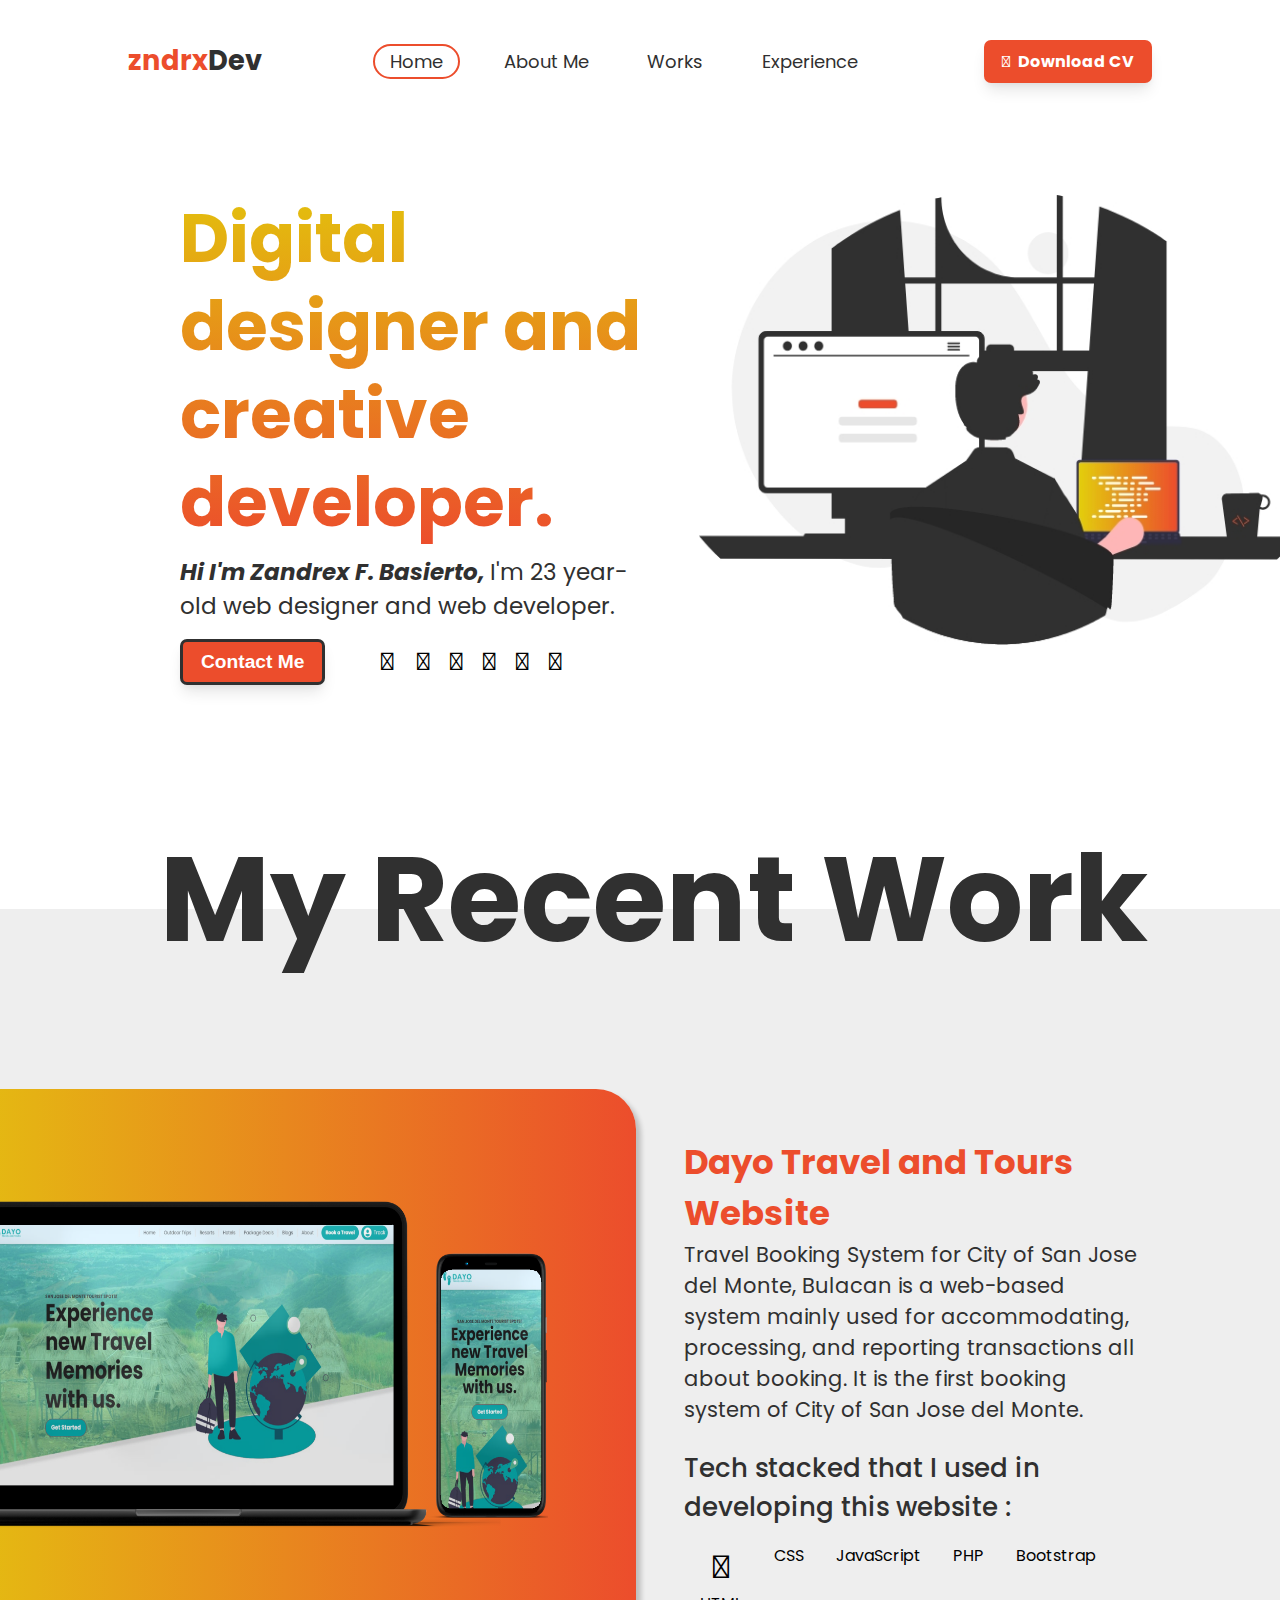
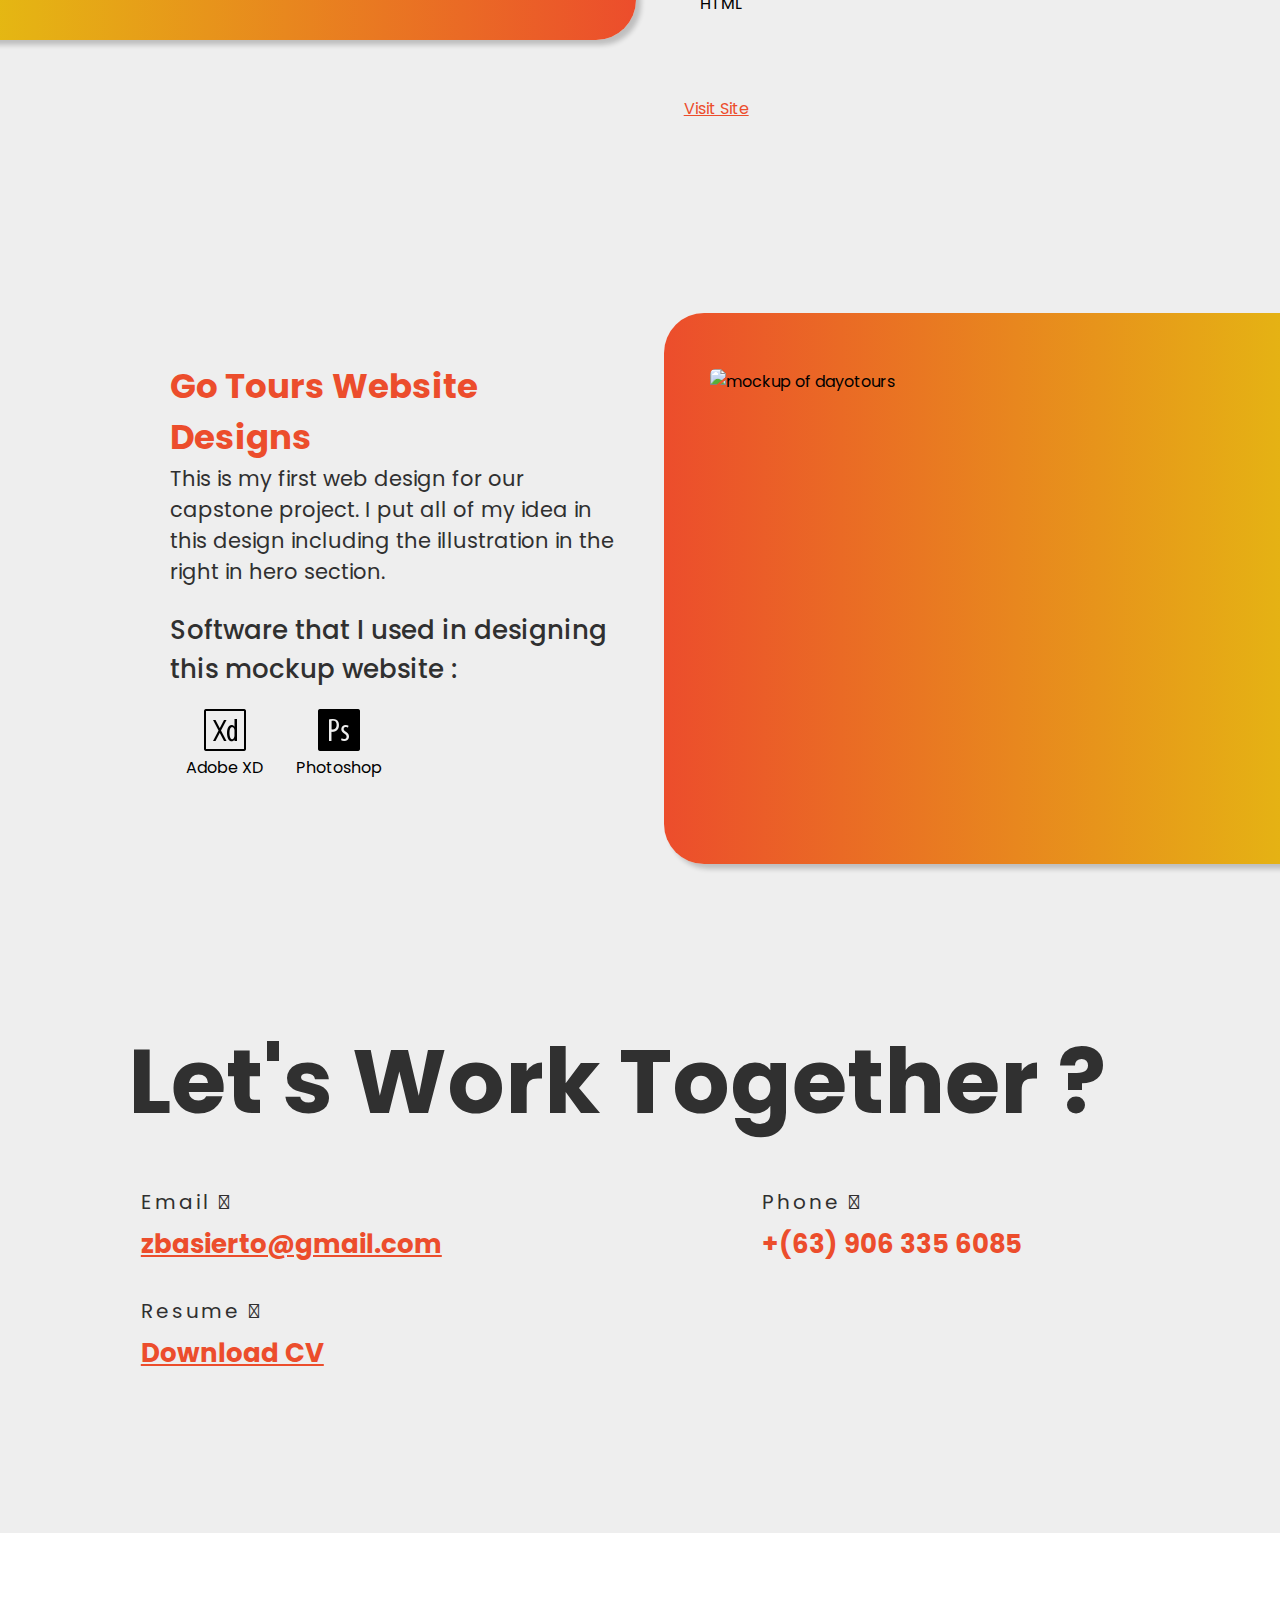
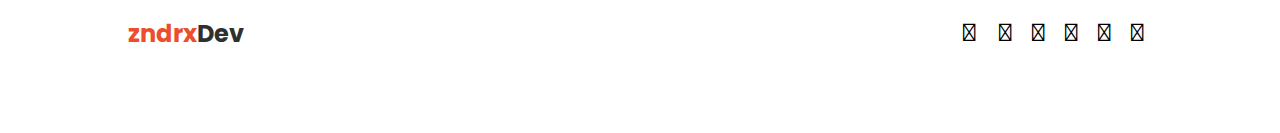
==== index.html @ 61e2c886 "Initial Commit" ====
<!DOCTYPE html>
<html lang="en">
<head>
    <meta charset="UTF-8">
    <meta http-equiv="X-UA-Compatible" content="IE=edge">
    <meta name="viewport" content="width= , initial-scale=1.0">
    <link rel="stylesheet" href="style.css">
    <title>zndrxDev</title>
<link href="https://fonts.googleapis.com/css2?family=Poppins:wght@400;500;700&family=Prompt:wght@400;700&display=swap"
    rel="stylesheet">
    <link rel="stylesheet" href="https://maxcdn.bootstrapcdn.com/font-awesome/4.7.0/css/font-awesome.min.css">
    <link rel="stylesheet" href="https://use.fontawesome.com/releases/v5.8.1/css/solid.css">
    <link rel="stylesheet" href="https://cdnjs.cloudflare.com/ajax/libs/font-awesome/6.1.1/css/all.min.css"
        integrity="sha512-KfkfwYDsLkIlwQp6LFnl8zNdLGxu9YAA1QvwINks4PhcElQSvqcyVLLD9aMhXd13uQjoXtEKNosOWaZqXgel0g=="
        crossorigin="anonymous" referrerpolicy="no-referrer" />
</head>
<body>
    <div class="main-container">
        <nav>
            <div class="logo-wrapper">
                <h1><a href="index.html"><span class="logo-first">zndrx</span><span class="logo-second">Dev</span></a></h1>
            </div>
            <ul>
                <li ><a href="#" class="nav-active">Home</a></li>
                <li><a href="about.html">About Me</a></li>
                <li><a href="works.html">Works</a></li>
                <li><a href="experience.html">Experience</a></li>
            </ul>
            <div class="download-cv-container">
                <a href="assets/ZandrexFBasiertoCV.pdf"><i class="fa-solid fa-download"></i>Download CV</a>
            </div>
        </nav>
        <div class="hero-section-container">
            <div class="hero-section">
                <div class="left-hero-section">
                    <!-- <h1>Making the web a Unique Experienc.</h1> -->
                    <h1>Digital designer and creative developer.</h1> 
                    <p><span>Hi I'm Zandrex F. Basierto, </span>I'm 23 year-old web designer and web developer.</p>
                    <div class="button-icon-wrapper">
                        <div class="contact-button-wrapper">
                            <button><a href="#contact-me">Contact Me</a></button>
                        </div>
                        <div class="socmed-icons">
                            <i class="fa-solid fa-at" onclick="window.location.href='mailto:zbasierto@gmail.com'"> </i>
                            <i class="fa-brands fa-facebook" onClick="window.open('https://www.facebook.com/zandrex.basierto.5/');"></i>
                            <i class="fa-brands fa-twitter" onClick="window.open('https://twitter.com/Dayo_721?t=IEvK2CUSqBqWvrPjZ1sebg&s=09');"></i>
                            <i class="fa-brands fa-instagram" onClick="window.open('https://www.instagram.com/zandrexbasierto/');"></i>
                            <i class="fa-brands fa-github" onClick="window.open('https://github.com/Zandrex03');"></i>
                            <i class="fa-brands fa-linkedin" onClick="window.open('https://www.linkedin.com/in/zandrex-basierto-35a527237/');"></i>
                        </div>
                    </div>
                </div>
                <div class="right-hero-section">
                     <img src="assets/herosectionSvg.jpg" alt="Guy with computer">
                </div>
            </div>
        </div>
        <div class="recent-work-container">
            <h1 class="recent-work-title">My Recent Work</h1>
            <div class="recent-work-wrapper">
                <div class="recent-work-one-wrapper">
                    <div class="recent-work-image-wrapper">
                        <img src="assets/dayomockup2.png" alt="mockup of dayotours">
                    </div>
                    <div class="recent-work-details-wrapper">
                        <h1>Dayo Travel and Tours Website</h1>
                        <p class="website-desc">Travel Booking System for City of San Jose del Monte, Bulacan is a web-based system mainly used for accommodating,
                        processing, and reporting transactions all about booking. It is the first booking system of City of San Jose del Monte.</p>
                        <div class="tech-stacked-wrapper">
                            <p class="tech-stacked-title">Tech stacked that I used in developing this website :</p>
                            <div class="tech-stacked">
                                <div class="tech-specific">
                                    <i class="fa-brands fa-html5"></i>
                                    <p>HTML</p>
                                </div>
                                <div class="tech-specific">
                                    <i class="fa-brands fa-css3-alt"></i>
                                    <p>CSS</p>
                                </div>
                                <div class="tech-specific">
                                    <i class="fa-brands fa-js-square"></i>
                                    <p>JavaScript</p>
                                </div>
                                <div class="tech-specific">
                                    <i class="fa-brands fa-php"></i>
                                    <p>PHP</p>
                                </div>
                                <div class="tech-specific">
                                    <i class="fa-brands fa-bootstrap"></i>
                                    <p>Bootstrap</p>
                                </div>
                            </div>
                        </div>
                        <div class="recent-work-link">
                            <a href="http://dayotravelandtours.online/landingPage/index.php" target="_blank">Visit Site <i class="fa-solid fa-arrow-up-right-from-square"></i></a>
                        </div>
                    </div>
                </div>
                <div class="recent-work-two-wrapper">
                    <div class="recent-work-details-wrapper2">
                        <h1>Go Tours Website Designs</h1>
                        <p class="website-desc">This is my first web design for our capstone project. I put all of my idea in this design including the illustration in the right in hero section.</p>
                        <div class="tech-stacked-wrapper">
                            <p class="tech-stacked-title">Software that I used in designing this mockup website :</p>
                            <div class="tech-stacked">
                                <div class="tech-specific">
                                    <img src="assets/icons8-adobe-xd-50.png" alt="">
                                    <p>Adobe XD</p>
                                </div>
                                <div class="tech-specific">
                                    <img src="assets/icons8-adobe-photoshop-50.png" alt="">
                                    <p>Photoshop</p>
                                </div>
                            </div>
                        </div>
                    </div>
                    <div class="recent-work-image-wrapper2">
                        <div class="recent-image-wrapper">
                            <div class="img-container">
                                <img src="assets/landingPage.png" alt="mockup of dayotours" id="recent-image">
                            </div>
                        </div>
                    </div>
                </div>
                <div class="contact-me-container" id="contact-me">
                    <div class="contact-me-wrapper">
                        <h1 class="contact-me-title">Let's Work Together ?</h1>
                        <div class="contact-details-wrapper">
                            <div class="contact-details1">
                                <p>Email <i class="fa-solid fa-envelope"></i></p>
                                <h2><a href="mailto:zbasierto@gmail.com">zbasierto@gmail.com</a></h2>
                                <p class="resume">Resume <i class="fa-solid fa-address-book"></i></p>
                                <h2><a href="assets/ZandrexFBasiertoCV.pdf">Download CV</a></h2>
                            </div>
                            <div class="contact-details2">
                                <p>Phone <i class="fa-solid fa-phone"></i></p>
                                <h2>+(63) 906 335 6085</h2>
                            </div>
                        </div>
                    </div>
                </div>
            </div>
        </div>
        <footer>
            <h2><a href="index.html"><span class="logo-first">zndrx</span><span class="logo-second">Dev</span></a></h2>
            <div class="socmed-icons">
                <i class="fa-solid fa-at" onclick="window.location.href='mailto:zbasierto@gmail.com'"> </i>
                    <i class="fa-brands fa-facebook" onClick="window.open('https://www.facebook.com/zandrex.basierto.5/');"></i>
                    <i class="fa-brands fa-twitter" onClick="window.open('https://twitter.com/Dayo_721?t=IEvK2CUSqBqWvrPjZ1sebg&s=09');"></i>
                    <i class="fa-brands fa-instagram" onClick="window.open('https://www.instagram.com/zandrexbasierto/');"></i>
                    <i class="fa-brands fa-github" onClick="window.open('https://github.com/Zandrex03');"></i>
                    <i class="fa-brands fa-linkedin" onClick="window.open('https://www.linkedin.com/in/zandrex-basierto-35a527237/');"></i>
                </div>
            </div>
        </footer>
    </div>

<script src="app.js"></script>
</body>
</html>
---- style.css ----
* {
    box-sizing: border-box;
    padding: 0;
    margin: 0;
}

 html {
     scroll-behavior: smooth;
 }

 body {
     font-family: 'Poppins', sans-serif;
    /* background-color: #e699a6;
    animation: example 10s infinite ease; */
 }

  @keyframes example {

      0% {
          background-color: #e69999;
      }

      10% {
          background-color: #e699a6;
      }

      20% {
          background-color: #e699d2;
      }

      30% {
          background-color: #cc99e6;
      }

      40% {
          background-color: #9f99e6;
      }

      50% {
          background-color: #99bfe6;
      }

      60% {
          background-color: #99e6df;
      }

      70% {
          background-color: #99e6b3;
      }

      80% {
          background-color: #d9e699;
      }

      90% {
          background-color: #e6c699;
      }

      100% {
          background-color: #e69999;
      }
  }


/* ----------------------navigation designs--------------- */

nav {
    width: 80%;
    margin: 0 auto;
    display: flex;
    justify-content: space-between;
    text-align: center;
    padding-top: 2.5rem;
}

nav h1 {
font-size: 1.7rem;
}

nav h1 a{
text-decoration: none;
}

.logo-first {
    color: #EC4D2C;
}

.logo-second {
    color: #303030;
}

nav ul {
    display: flex;
    align-items: center;
    width: 500px;
    justify-content: space-between;
}

nav ul li {
    list-style: none;
    cursor: pointer;
}

nav ul li a{
    text-decoration: none;
    color:#303030 ;
    transition: all .3s ease;
    font-size: 18px;
    padding: 3px 15px 3px 15px;
}

nav ul li a:hover{
    color:#EC4D2C ;
}

.nav-active {
    border: 2px solid #EC4D2C;
    border-radius: 25px;
}

.download-cv-container {
    display: flex;
    align-items: center;
}

.download-cv-container a {
   padding: 9px 18px;
   border-radius: 7px;
   background-color: #EC4D2C;
   border: none;
   cursor:pointer;
   color: white;
   font-weight: bold;
   font-size: 1em;
    box-shadow: 0 10px 15px -3px rgba(0, 0, 0, 0.1), 0 4px 6px -2px rgba(0, 0, 0, 0.05);
    transition: all 0.3s ease 0s;
    text-decoration: none;
    }

.download-cv-container a:hover {
  transform: translateY(-5px);
    box-shadow: 0px 5px 10px rgb(236, 77, 44, 0.4);
}

.fa-download {
padding-right: .5rem;
}

/* ------------------------------------Hero Section------------------------------------- */
.hero-section-container{
    width: 80%;
    margin: 7rem auto 0 auto;
    display: flex;
    justify-content: center;
    align-items: center;
}

.hero-section {
    display: flex;
 justify-content: center;
}

.left-hero-section {
    width: 50%;
    padding-left: 5rem;
}

.left-hero-section h1 {
    font-size: 68px;
    line-height: 88px;
    font-weight: 700;
    background: -webkit-linear-gradient(#E3BF0D,  #EC4D2C);
        -webkit-background-clip: text;
        -webkit-text-fill-color: transparent;
        /* color: #5c5c5c; */
}

.left-hero-section p {
    font-size: 23px;
    color: #303030;
    padding-top: .5rem;
}

.left-hero-section p span {
    font-weight: bold;
    font-style: italic ;
}

.button-icon-wrapper{
    display: flex;
    align-items: center;
    padding-top: 1rem;
}

.contact-button-wrapper button{
    padding: 9px 18px;
    border-radius: 7px;
    background-color: #EC4D2C;
    border: 3px solid #303030;
    cursor: pointer;
    font-weight: bold;
    font-size: 1.2em;
    box-shadow: 0 10px 15px -3px rgba(0, 0, 0, 0.1), 0 4px 6px -2px rgba(0, 0, 0, 0.05);
    transition: all 0.3s ease 0s;
}

.contact-button-wrapper button a{
    color: white;
    text-decoration: none;
}

.contact-button-wrapper button:hover{
        transform: translateY(-5px);
        box-shadow: 0px 5px 10px rgb(236, 77, 44, 0.4);
}

.socmed-icons {
    padding-left: 3rem;
}

.socmed-icons i{
    font-size: 25px;
    padding:0 .5rem ;
    cursor: pointer;
    transition: all 0.2s ease;
}

.socmed-icons i:hover{
    transform: scale(1.2);
}

.right-hero-section{
    width: 48%;
    padding-left: 3rem;
}

.right-hero-section img {
    width: 600px;
    height: 450px;
}

/* ------------------------------------Recent Work Section------------------------------------- */
.recent-work-container {
    background-color: #eeeeee;
    margin-top: 14rem;
    padding-bottom: 10rem;
}

.recent-work-wrapper {
overflow: hidden;
}

.recent-work-title{
    color: #303030;
    font-size: 120px;
    padding-left: 10rem;
    transform: translateY(-100px);
}

.recent-work-one-wrapper {
    display: flex;
    transform: translateX(-140px);
}

.recent-work-image-wrapper {
    width: 941px;
    height: 551px;
    background-image: linear-gradient(to right,#E3CE0D,#EC4D2C);
    display: flex;
    justify-content: space-evenly;
    align-items: center;
    border-radius: 40px;
    box-shadow: 5px 5px 5px rgba(0,0,0,.2);
}

.recent-work-image-wrapper img {
    width: 600px;
    height: 327px;
    transition: all 1s ease-out;
}

.recent-work-image-wrapper img:hover {
   transform: scale(1.1)
}

.recent-work-details-wrapper {
    width: 47%;
    padding-left: 3rem;
    padding-top: 3rem;
}

.recent-work-details-wrapper h1{
    color: #EC4D2C;
    font-size: 34px;
}

.website-desc{
    color: #303030;
    font-size: 21px;
}

.tech-stacked-wrapper {
    padding-top: 1.5rem;
}

.tech-stacked-title{
    font-size: 26px;
    color: #303030;
    font-weight: 500;
}

.tech-stacked {
    display: flex;
    padding-top: 1rem;
}

.tech-specific {
    display: flex;
    flex-direction: column;
    padding: 0 1rem;
    align-items: center;
}

.tech-specific i{
    font-size: 2rem;
}

.recent-work-link {
 padding-top: 5rem;
}

.recent-work-link a {
 color: #EC4D2C;
}
.recent-work-link a i{
  padding-right: .5rem;
}

.recent-work-two-wrapper {
    display: flex;
    transform: translateX(170px);
    margin-top: 12rem;
}

.recent-work-image-wrapper2 {
    width: 941px;
    height: 551px;
    background-image: linear-gradient(to left, #E3CE0D, #EC4D2C);
    display: flex;
    justify-content: center;
    padding-top: 3.5rem;
    border-radius: 40px;
    padding-right: 9rem;
    box-shadow: 5px 5px 5px rgba(0, 0, 0, .2);
    overflow: hidden;
}

.recent-work-image-wrapper2 img {
    height: 100%;
    width: 100%;
    transition: all 1s ease-out;
}

.recent-image-wrapper {
    height: 450px;
    overflow: hidden;
    border-radius: 5px;
}

.img-container {
  width: 550px;
    height: 1300px;
cursor: pointer;   
}

.img-container img {
    border-radius: 5px;
}

.img-container img:hover {
    transform: translateY(-900px);
    transition: 10s ease;
}

.recent-work-details-wrapper2 {
    width: 47%;
    padding-right: 3rem;
    padding-top:3rem; 
}
.recent-work-details-wrapper2 h1 {
    color: #EC4D2C;
    font-size: 34px;
}

/* ------------------------------------Contact Me------------------------------------- */
.contact-me-container {
    width: 80%;
    margin: 0 auto;
    background-color: #eeeeee;
    padding-top: 10rem;
}

.contact-me-title {
    color: #303030;
    font-size: 90px;
    line-height:115px;
}

.contact-desc {
    font-size: 18px;
    color: #303030;
    padding-left: .8rem;
}

.contact-details-wrapper {
   padding-left: .8rem;
   padding-top: 3rem;
   display: flex;
}

.contact-details2 {
   padding-left: 20rem;
}

.contact-details-wrapper p {
    font-size: 20px;
    color: #303030;
    letter-spacing: 3px;
    padding-bottom: .5rem;
}

.contact-details-wrapper h2 {
    font-size: 26px;
    color: #EC4D2C;
}

.contact-details-wrapper h2 a{
    font-size: 26px;
    color: #EC4D2C;
}

.contact-details-wrapper h2 a:hover{
    background: -webkit-linear-gradient(#E3BF0D, #EC4D2C);
    -webkit-background-clip: text;
    -webkit-text-fill-color: transparent;
}


.contact-details-wrapper h2:hover{
    background: -webkit-linear-gradient(#E3BF0D, #EC4D2C);
    -webkit-background-clip: text;
    -webkit-text-fill-color: transparent;
}


.resume {
    padding-top: 2rem;
}



/* ------------------------------------Footer------------------------------------- */

footer {
    height: 200px;
    width: 80%;
    margin: 0 auto;
    display: flex;
    justify-content: space-between;
    align-items: center;
}

footer h2 a {
    text-decoration: none;
}

/* ------------------------------------About Page Section------------------------------------- */
.about-section-container {
    width: 80%;
    margin: 0 auto;
    padding-top: 5rem;
}

.about-section-wrapper {
    display: flex;
    padding: 0rem 1rem 0rem 3rem;
}

.left-about-section {
    width: 43%;
    height: 683px;
    padding-right: 3rem;
    background-image: linear-gradient(to left, #E3CE0D, #EC4D2C);
    padding: 2rem 1rem 1rem 1rem;
    box-shadow: 5px 5px 6px rgba(0, 0, 0, 0.2);
}

.avatar-wrapper {
    display: flex;
    justify-content: center;
    align-items: center;
    width: 100%;
}

.left-about-section img {
    width: 270px;
    height: 270px;
    border-radius: 50%;
    border: 1px solid #707070;
}

.left-about-section h1 {
    font-size: 138px;
    text-align: center;
    color: white;
    line-height: 150px;
    padding-top: 1rem;
}

.right-about-section {
    width: 60%;
    padding-left: 4rem;
}

.about-headline {
    font-size: 44px;
}

.about-text {
    padding-top: 1rem;
}

.tech-stack {
    margin-top: 10rem;
    padding: 8px 13px;
    background-color: #EC4D2C;
    color: white;
    display: inline;
    font-size: 16px;
    font-weight: bold;
    border-radius: 10px;
}

.tech-icons-wrapper {
    padding-top: 1rem;
    display: flex;
    justify-content: space-between;
    width: 100%;
    padding-bottom: 1rem;
}

.tech-icons-wrapper2 {
    padding-top: 1rem;
    display: flex;
    width: 100%;
    padding-bottom: 1rem;
}

.figma-icon {
    margin-left: 2.4rem;
}

.icon-wrapper {
    width: 98px;
    height: 88px;
    box-shadow: 5px 5px 6px rgba(0, 0, 0, 0.1);
    display: flex;
    justify-content: center;
    align-items: center;
    flex-direction: column;
    padding-top: 1.5rem;
    transition: all ease 0.2s;
    cursor: pointer;
    border-radius: 5px;
}

.icon-wrapper:hover {
    box-shadow: 5px 5px 6px rgba(0, 0, 0, 0.2);
}

.icon-wrapper img {
    height: 36px;
    width: 36px;
}

.horizontal-line {
    height: 4px;
    width: 100%;
    background-color: #EC4D2C;
    margin-top: 8rem;
}

/* ------------------------------------Works Page Section------------------------------------- */

.work-main-container {
    position: relative;
}

.works-section-container {
    width: 80%;
    margin: 0 auto;
    padding-top: 10rem;
}

.my-works-container {
    background-image: linear-gradient(to right, #E3CE0D, #EC4D2C);
    border-radius: 10px;
    padding: 0 2rem;
}

.work-title {
    font-size: 120px;
    color:#303030;
    transform: translateY(-110px);
    padding-left: 2rem;
}

.my-work-wrapper {
    transform: translateY(-70px);
    display: flex;
    justify-content: space-around;
}

.work1-wrapper {
    width: 44%;
}

.work2-wrapper {
    width: 44%;
}

.filter-img {
    position: relative;
    width: 550px;
    height: 290px;
    cursor: pointer;
}

.my-work-wrapper img{
    width: 550px;
    height: 290px;
    padding-bottom: 1rem;
}

.image-detail-overlay {
    position: absolute;
    top: 0;
    left: 0;
    display: flex;
    justify-content: center;
    align-items: center;
    text-align: center;
    flex-direction: column;
    height: 275px;
    width: 100%;
    opacity: 0;
    background: rgba(0, 0, 0, 0.6);
    transition: 0.6s ease;
    color: white;
    padding: 20px;
}

.image-detail-overlay>* {
    transform: translateY(20px);
    transition: 0.6s ease;
}

.image-detail-overlay:hover>* {
    transform: translateY(0px);
}

.image-detail-overlay:hover {
    opacity: 1;
}

.image-detail-overlay h5 {
    font-size: 1.125em;
    margin-bottom: 0.5rem;
}

.image-detail-overlay a {
    color: #f58c15;
    text-decoration: none;
}

.popup-image-wrapper {
     position: absolute;
     top: 0;
     left: 0;
     background: rgba(0, 0, 0, 0.9);
     width: 100%;
     height: 100%;
    z-index: 1;
    display: none;
    
}

.pop-up1.active, .pop-up2.active, .pop-up3.active {
    display: block;   
    display: flex;
    justify-content: center;
    padding-top: 8rem;
}

.popup-image-wrapper img {
   width: 500px;
   height: 1300px;  
}

.img-wrapper {
position: relative;
}

.back-btn-wrapper{
    position: absolute;
    right: -70px;
    top: -40px;
    cursor: pointer;
}

.back-btn-wrapper i{
    color: #EC4D2C;
    font-size: 2.2rem;
}

/* ------------------------------------Experience Page Section------------------------------------- */
.experience-container {
    padding-top: 3rem;
}

.experience-title {
    color: #303030;
    font-size: 120px;
    padding-left: 9.5rem;
}

.experience-detail-wrapper {
    width: 90%;
    margin: 0 auto;
    display: flex;
    justify-content: space-between;
    padding-top: 2rem;
}

.experience-date {
    position: relative;
    color: #EC4D2C;
    font-size: 24px;
    padding-bottom: .5rem;
}

.experience-date::before {
    content: "";
    height: 43px;
    width: 10px;
    background-image: linear-gradient(to top, #E3CE0D, #EC4D2C);
    position: absolute;
    left: -20px;
    top: -5px;
}

.experience-detail-1 {
    width: 28%;
    height: 280px;
    padding: 30px 20px 20px 20px;
    border-left: 1px solid #C8C8C8;
}

.experience-detail-2 {
    width: 28%;
    height: 280px;
    padding: 30px 20px 20px 20px;
    border-left: 1px solid #C8C8C8;
}

.experience-detail-3 {
    width: 28%;
    height: 280px;
    padding: 30px 20px 20px 20px;
    border-left: 1px solid #C8C8C8;
}

.experience-subtitle {
    font-weight: bold;
    color: #303030;
    padding-bottom: .5rem;
}

.experience-details {
    color: #303030;
    padding-bottom: .5rem;
    font-size: 13px;
}

.arrow-wrapper1 {
    width: 5%;
    display: flex;
    align-items: center;
}

.arrow-wrapper2 {
    width: 5%;
    display: flex;
    align-items: center;
}

.fa-chevron-right {
    font-size: 3rem;
    color: #EC4D2C;
}

.bold {
    font-weight: 700;
}

/* ------------------------------------Certification Page Section------------------------------------- */

.certification-container {
    padding-top: 6rem;
    padding-bottom: 10rem;
    width: 81%;
    margin: 0 auto; ;
}

.certification-title {
    color: #303030;
    font-size: 110px;
}

.fa-certificate {
    color: goldenrod;
}

.certificate-wrapper  {
    padding-top: 3rem;
    display: flex;
    justify-content: space-between;
}

.certificate-wrapper img {
    width: 600px;
    height:350px;
    box-shadow: 5px 5px 8px rgba(0, 0, 0, 0.1);
}

.certificate-wrapper h4 {
    text-align: center;
    color: #EC4D2C;
}
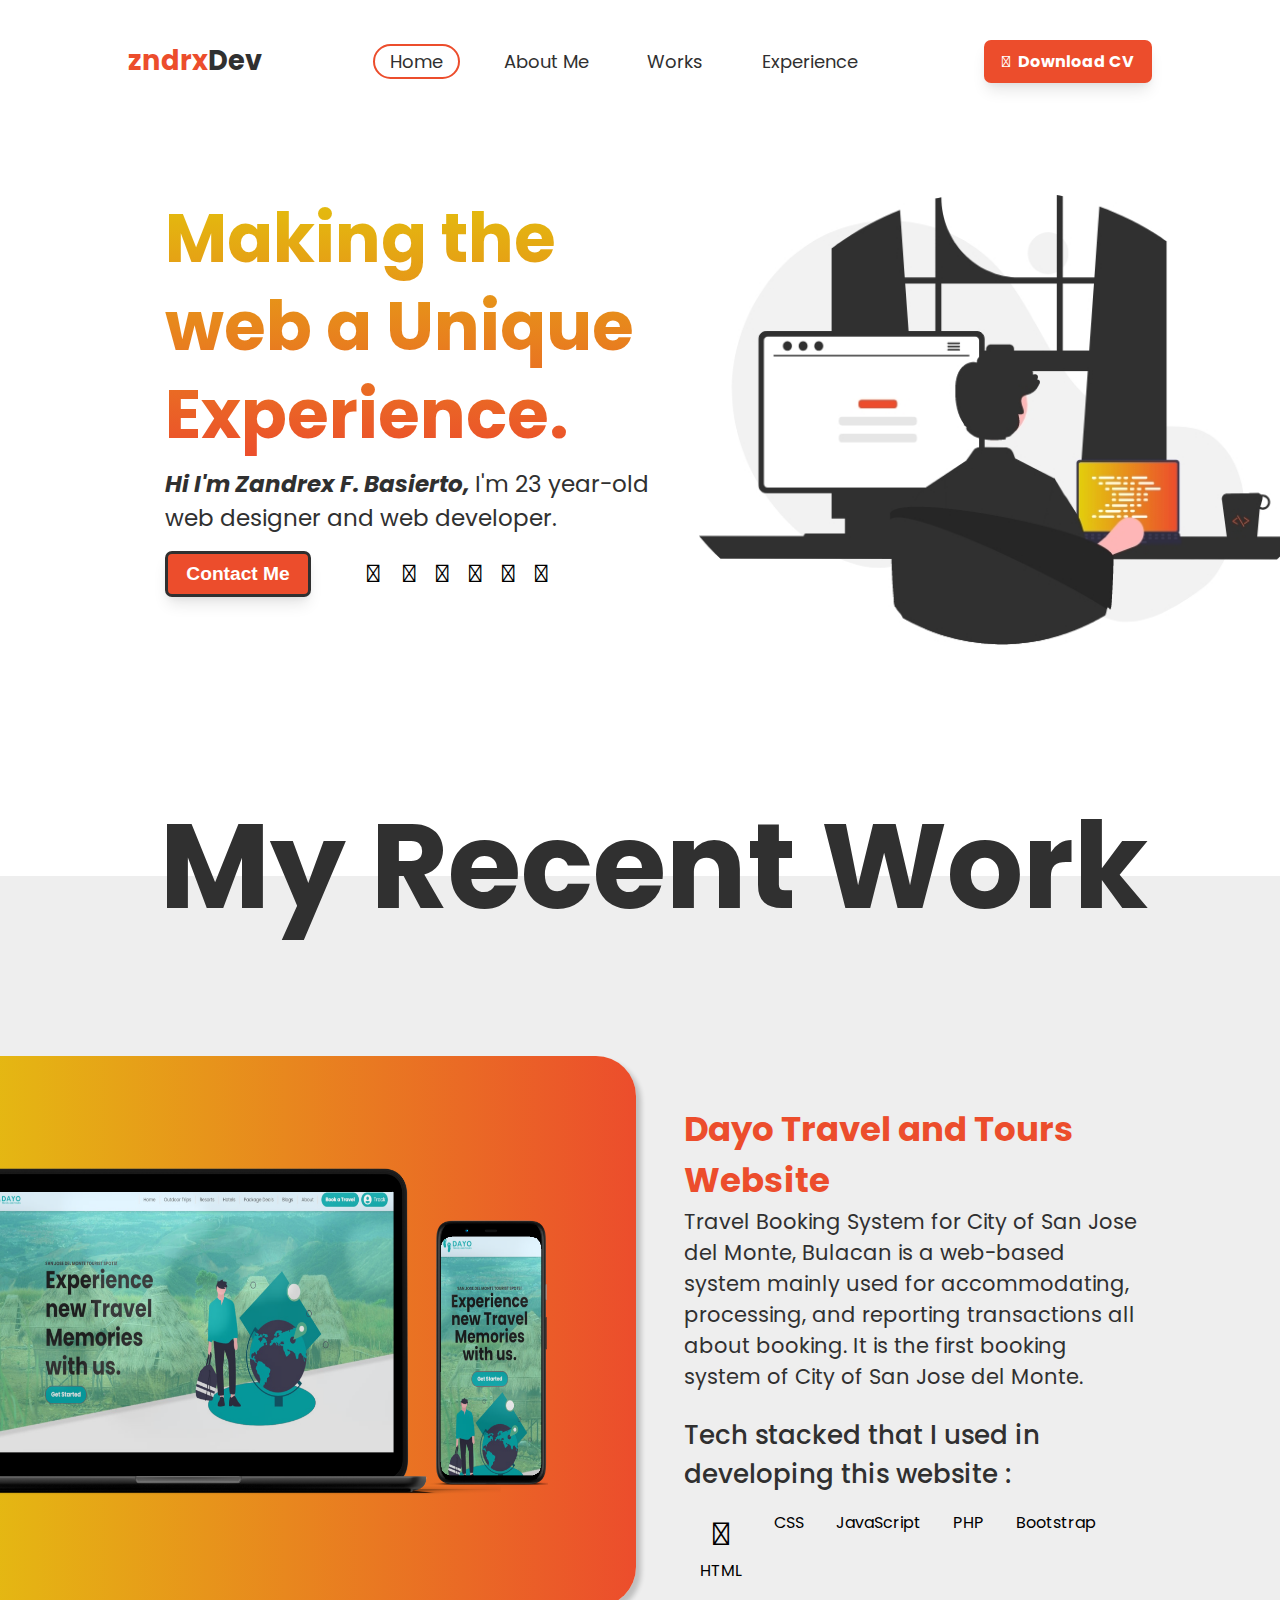
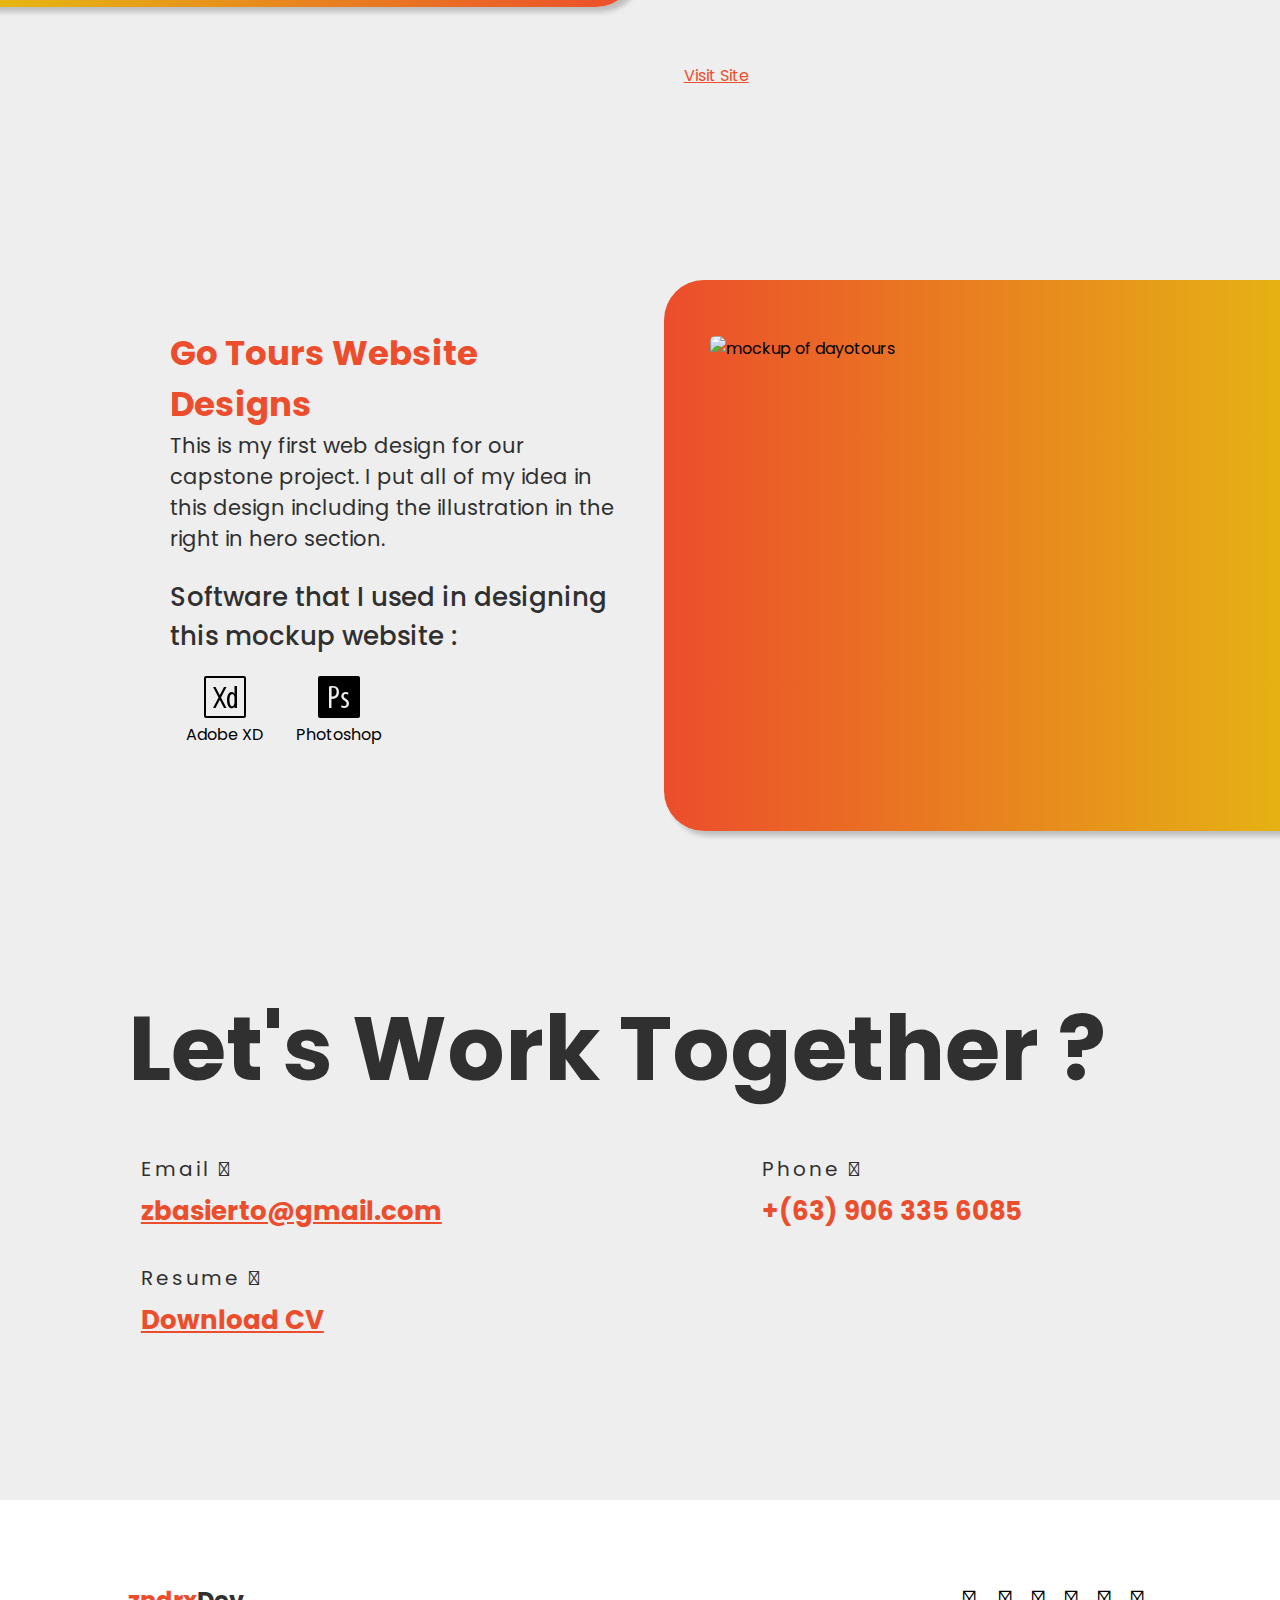
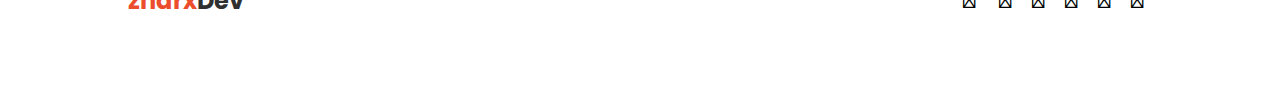
==== commit c7e2613f: "Changing hero section Headline" ====
--- a/index.html
+++ b/index.html
@@ -33,8 +33,8 @@
         <div class="hero-section-container">
             <div class="hero-section">
                 <div class="left-hero-section">
-                    <!-- <h1>Making the web a Unique Experienc.</h1> -->
-                    <h1>Digital designer and creative developer.</h1> 
+                    <h1>Making the web a Unique Experience.</h1>
+                    <!-- <h1>Digital designer and creative developer.</h1>  -->
                     <p><span>Hi I'm Zandrex F. Basierto, </span>I'm 23 year-old web designer and web developer.</p>
                     <div class="button-icon-wrapper">
                         <div class="contact-button-wrapper">
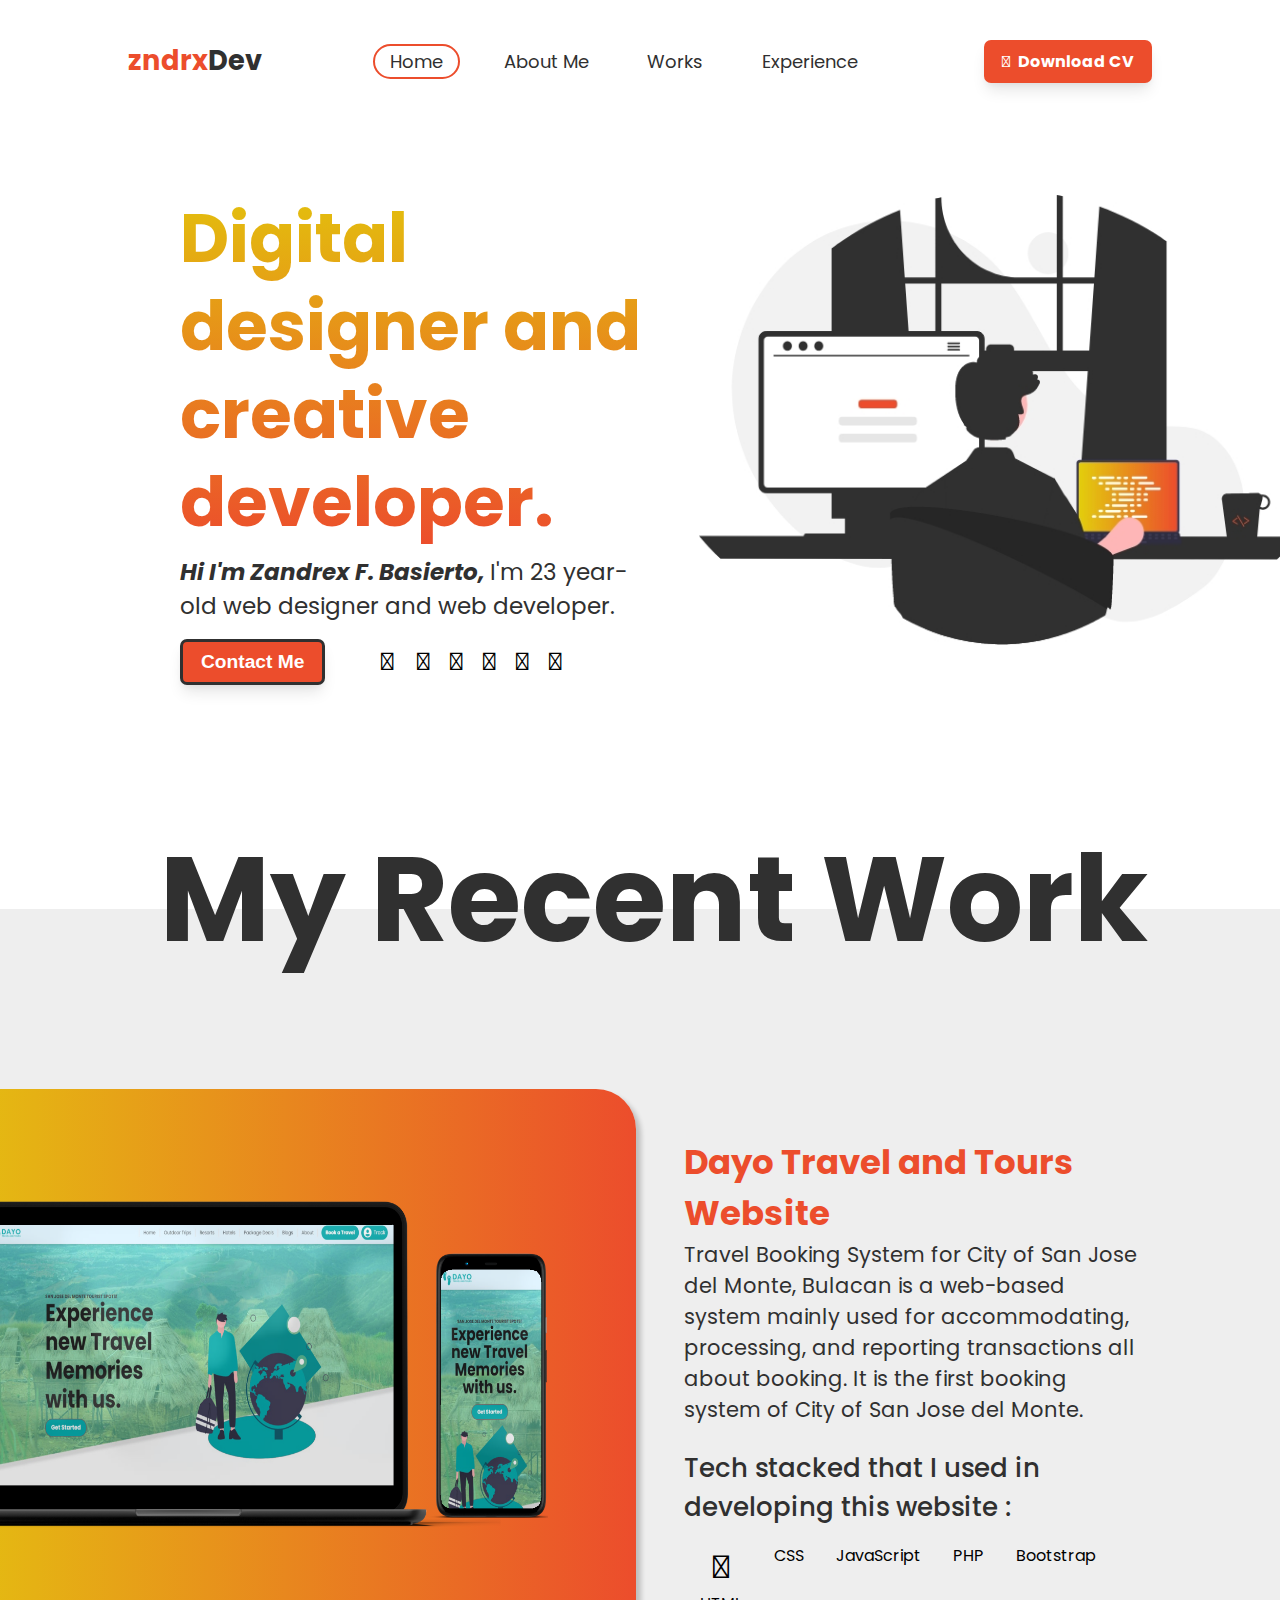
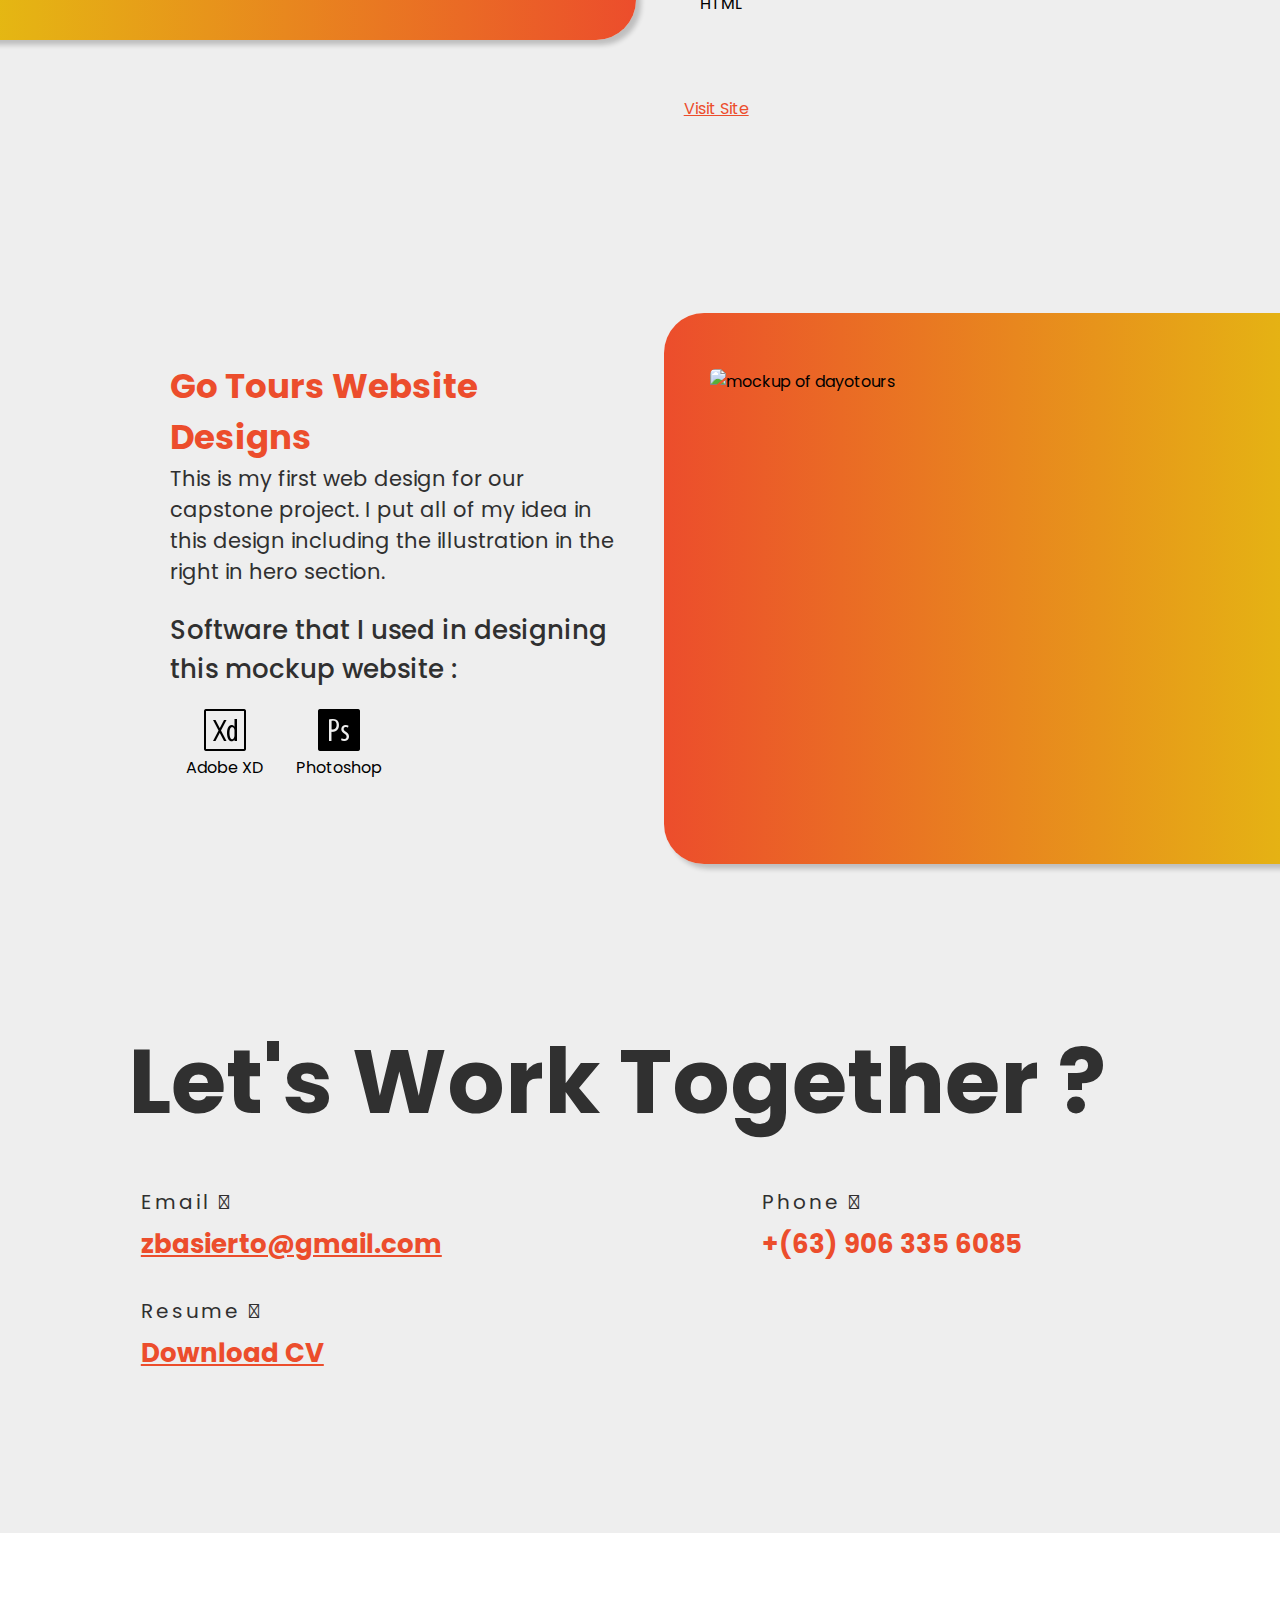
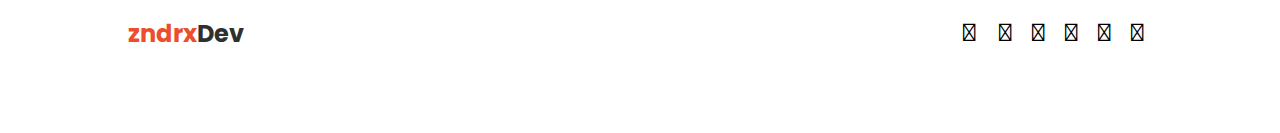
==== commit b80b2cc6: "Changing in css and returning back the original headline" ====
--- a/index.html
+++ b/index.html
@@ -33,8 +33,7 @@
         <div class="hero-section-container">
             <div class="hero-section">
                 <div class="left-hero-section">
-                    <h1>Making the web a Unique Experience.</h1>
-                    <!-- <h1>Digital designer and creative developer.</h1>  -->
+                    <h1>Digital designer and creative developer.</h1> 
                     <p><span>Hi I'm Zandrex F. Basierto, </span>I'm 23 year-old web designer and web developer.</p>
                     <div class="button-icon-wrapper">
                         <div class="contact-button-wrapper">
--- a/style.css
+++ b/style.css
@@ -10,57 +10,7 @@
 
  body {
      font-family: 'Poppins', sans-serif;
-    /* background-color: #e699a6;
-    animation: example 10s infinite ease; */
  }
-
-  @keyframes example {
-
-      0% {
-          background-color: #e69999;
-      }
-
-      10% {
-          background-color: #e699a6;
-      }
-
-      20% {
-          background-color: #e699d2;
-      }
-
-      30% {
-          background-color: #cc99e6;
-      }
-
-      40% {
-          background-color: #9f99e6;
-      }
-
-      50% {
-          background-color: #99bfe6;
-      }
-
-      60% {
-          background-color: #99e6df;
-      }
-
-      70% {
-          background-color: #99e6b3;
-      }
-
-      80% {
-          background-color: #d9e699;
-      }
-
-      90% {
-          background-color: #e6c699;
-      }
-
-      100% {
-          background-color: #e69999;
-      }
-  }
-
 
 /* ----------------------navigation designs--------------- */
 
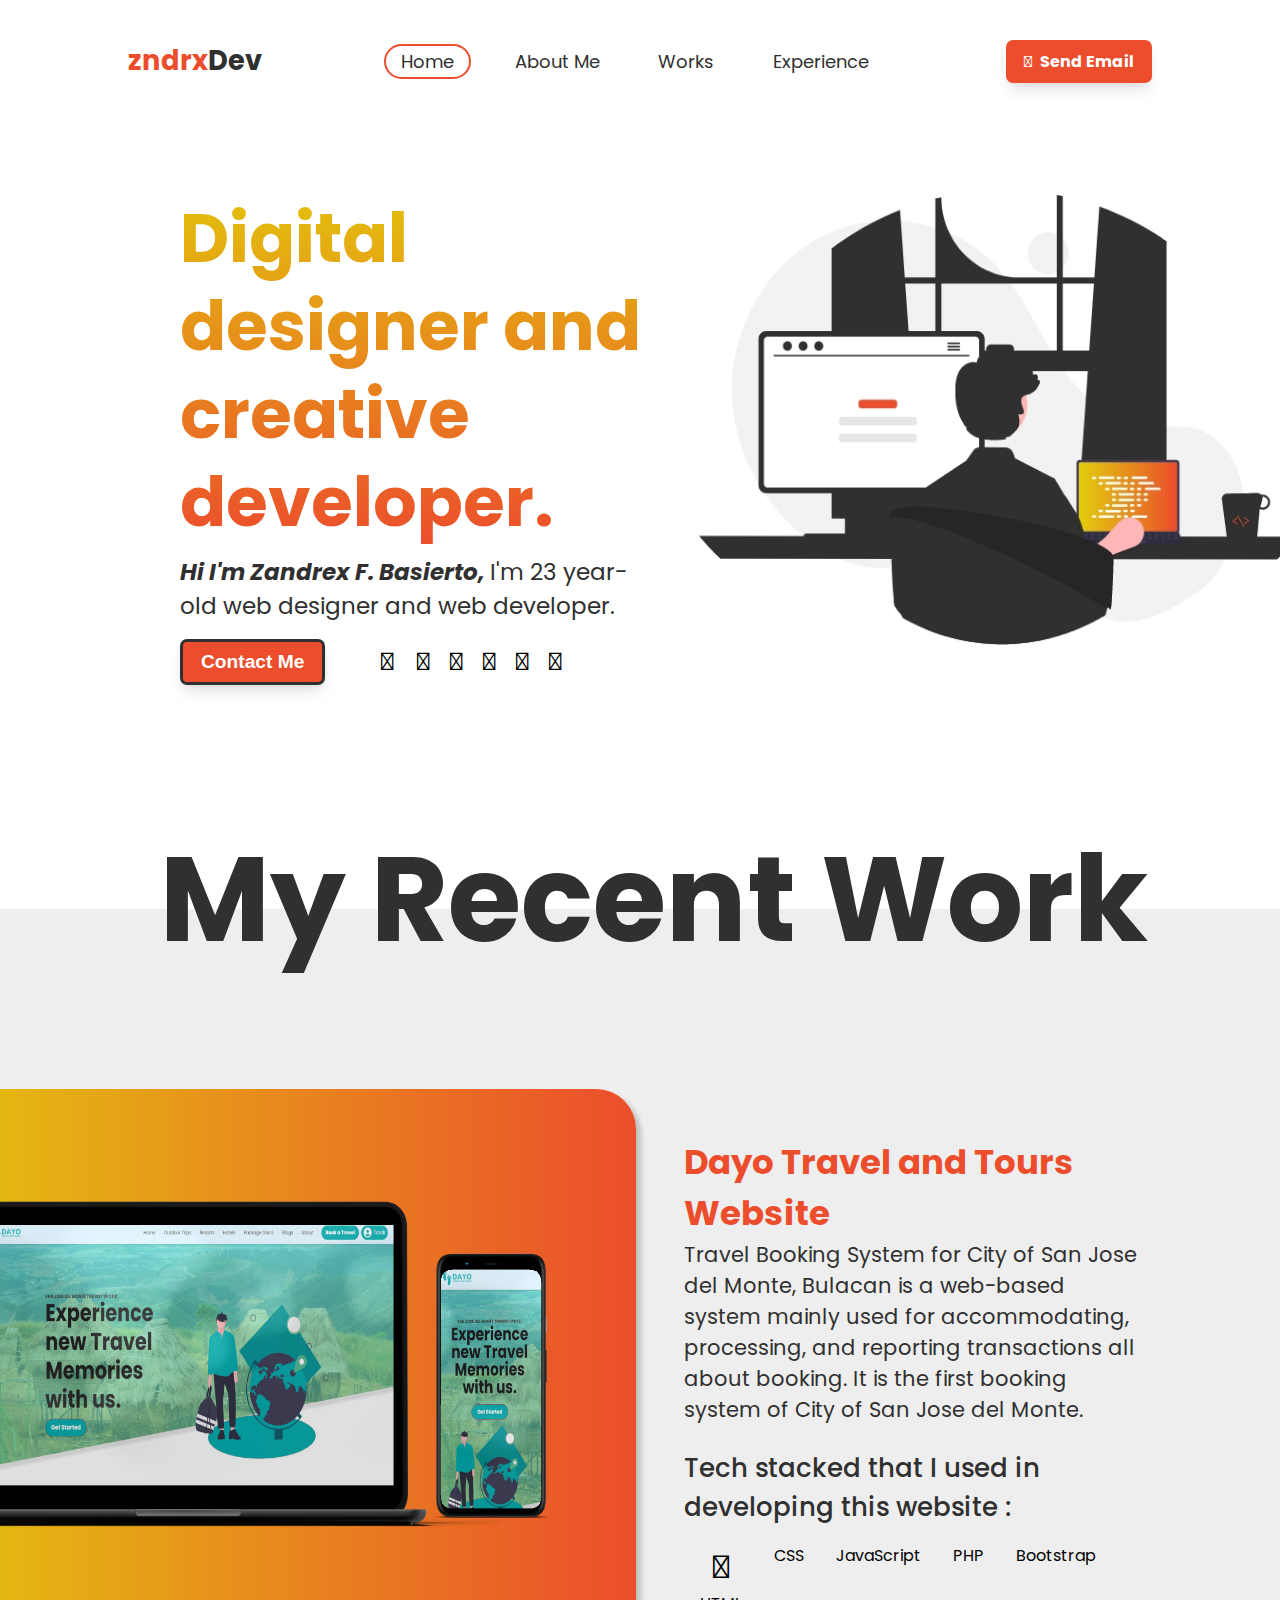
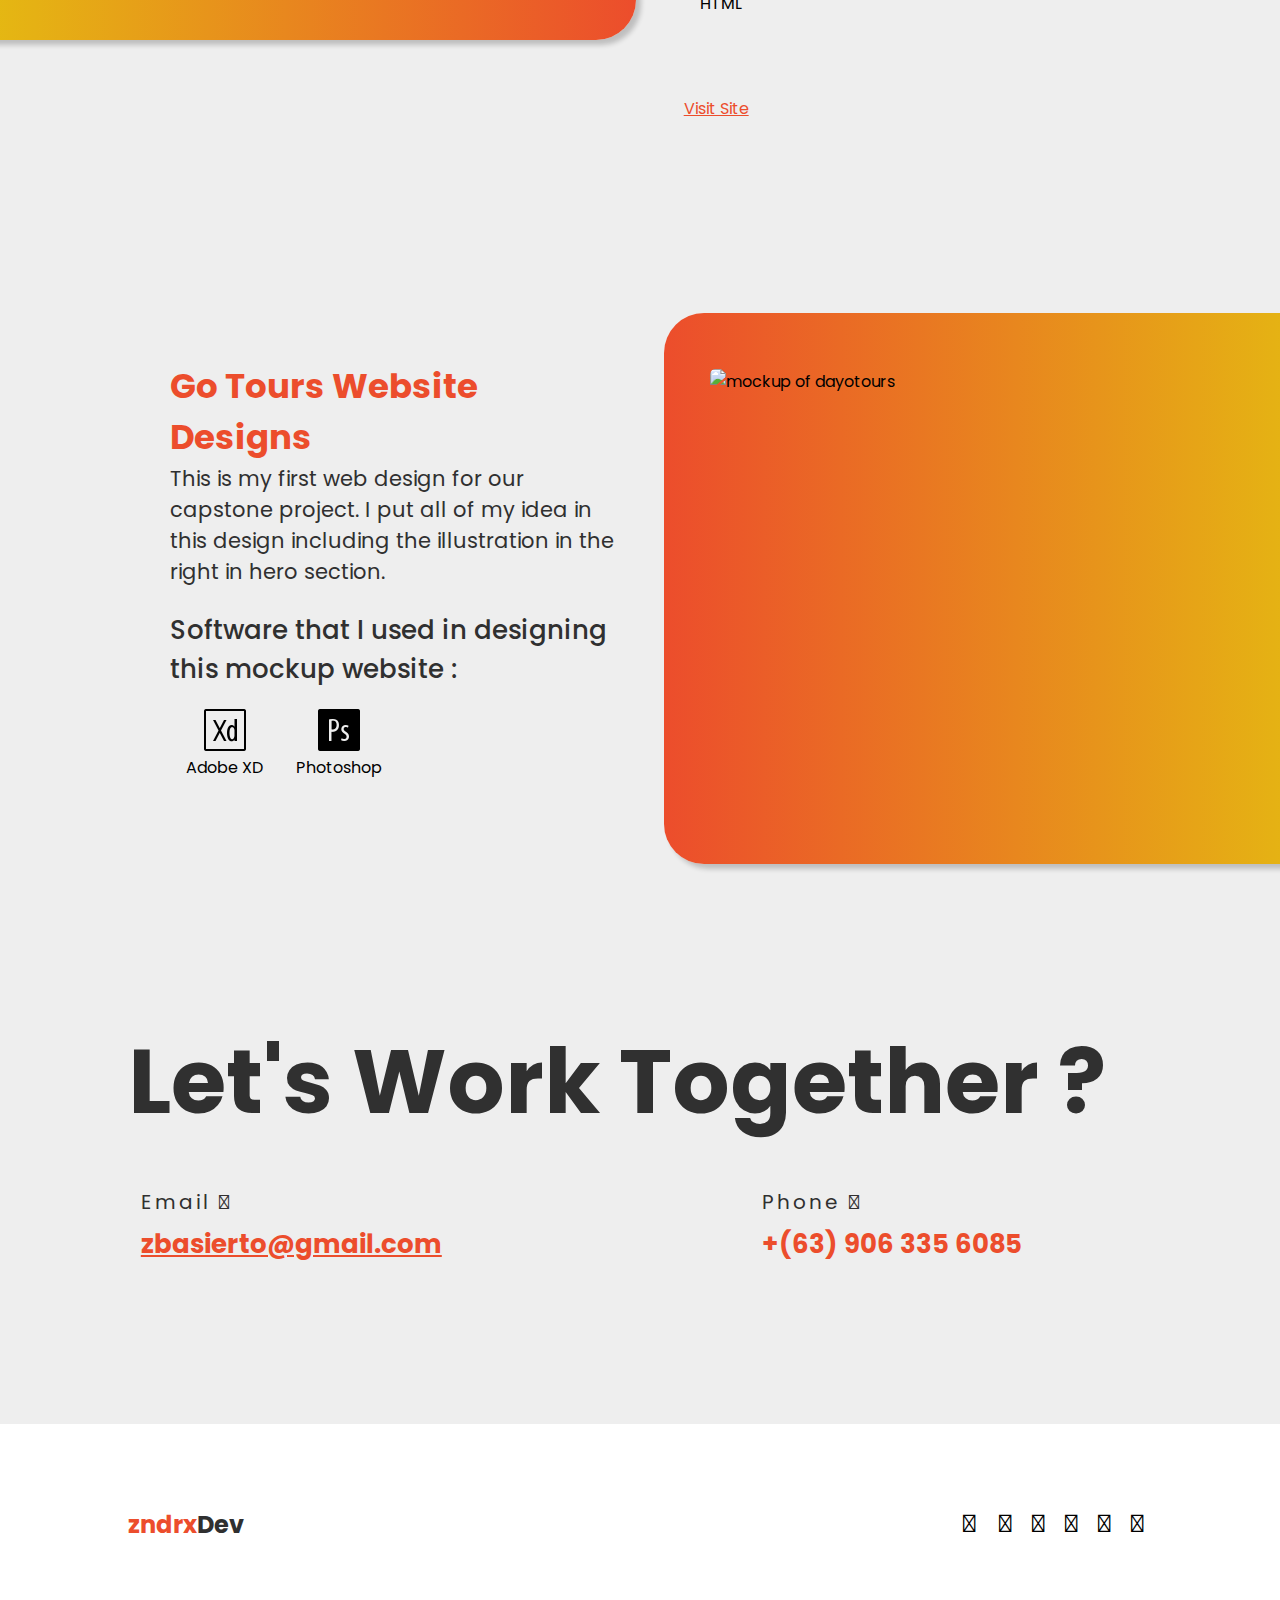
==== commit 5e95b982: "removing the pdf files and returning the auto scroll" ====
--- a/index.html
+++ b/index.html
@@ -27,7 +27,7 @@
                 <li><a href="experience.html">Experience</a></li>
             </ul>
             <div class="download-cv-container">
-                <a href="assets/ZandrexFBasiertoCV.pdf"><i class="fa-solid fa-download"></i>Download CV</a>
+                <a href="#" onclick="window.location.href='mailto:zbasierto@gmail.com'"><i class="fa-solid fa-paper-plane"></i></i>Send Email</a>
             </div>
         </nav>
         <div class="hero-section-container">
@@ -128,8 +128,6 @@
                             <div class="contact-details1">
                                 <p>Email <i class="fa-solid fa-envelope"></i></p>
                                 <h2><a href="mailto:zbasierto@gmail.com">zbasierto@gmail.com</a></h2>
-                                <p class="resume">Resume <i class="fa-solid fa-address-book"></i></p>
-                                <h2><a href="assets/ZandrexFBasiertoCV.pdf">Download CV</a></h2>
                             </div>
                             <div class="contact-details2">
                                 <p>Phone <i class="fa-solid fa-phone"></i></p>
@@ -154,6 +152,6 @@
         </footer>
     </div>
 
-<script src="app.js"></script>
+<script src="index.js"></script>
 </body>
 </html>--- a/style.css
+++ b/style.css
@@ -92,7 +92,7 @@
     box-shadow: 0px 5px 10px rgb(236, 77, 44, 0.4);
 }
 
-.fa-download {
+.fa-paper-plane {
 padding-right: .5rem;
 }
 
